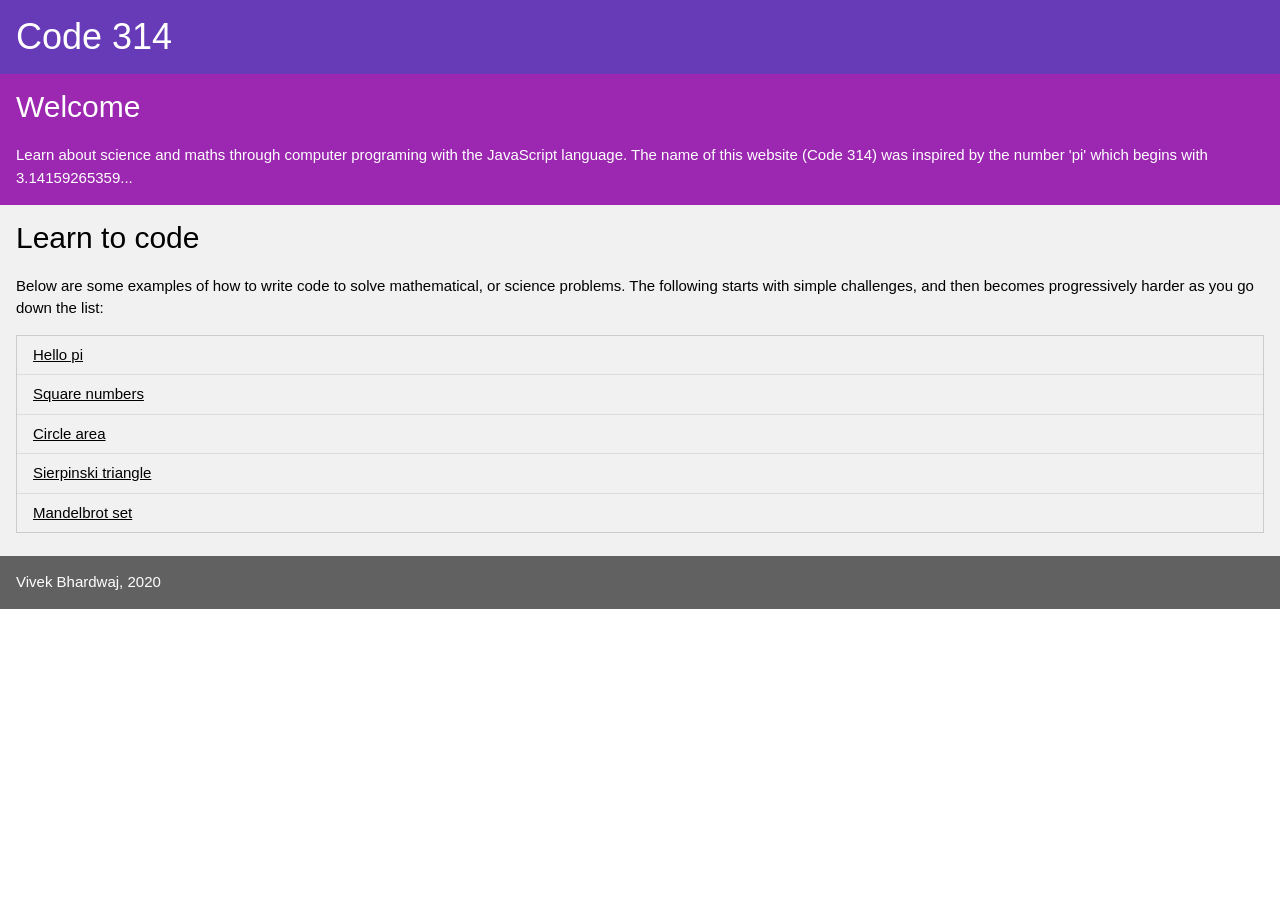
==== index.html @ 7703dee6 "Version 1.2 Using <h2> html tag" ====
<!DOCTYPE html>
<html>
  <meta name="viewport" content="width=device-width, initial-scale=1">
  <link rel="stylesheet" href="https://www.w3schools.com/w3css/4/w3.css">
  <!-- <link rel="stylesheet" href="w3.css"> -->

  <head>
    <title>Code 314</title>
  </head>

  <body>
    <div class="w3-container w3-deep-purple">
      <h1>Code 314</h1>
    </div>

    <div class="w3-container w3-purple">
      <h2>Welcome</h2>
      <p>Learn about science and maths through computer programing with the
        JavaScript language. The name of this website (Code 314) was inspired by
        the number 'pi' which begins with 3.14159265359...
        </body>
      </p>
    </div>

    <div class="w3-container w3-light-gray">
      <h2>Learn to code</h2>
      <p>Below are some examples of how to write code to solve mathematical, or
        science problems. The following starts with simple challenges, and
        then becomes progressively harder as you go down the list:<p>
      <ul class="w3-ul w3-border">
        <li><a href="helloPi.html">Hello pi</a></li>
        <li><a href="squareNumbers.html">Square numbers</a></li>
        <li><a href="circleArea.html">Circle area</a></li>
        <li><a href="sierpinski.html">Sierpinski triangle</a></li>
        <li><a href="mandelbrot.html">Mandelbrot set</a></li>
      </ul>
      <BR>
    </div>

    <div class="w3-container w3-dark-gray">
      <p>Vivek Bhardwaj, 2020</p>
    </div>
  </body>
</html>
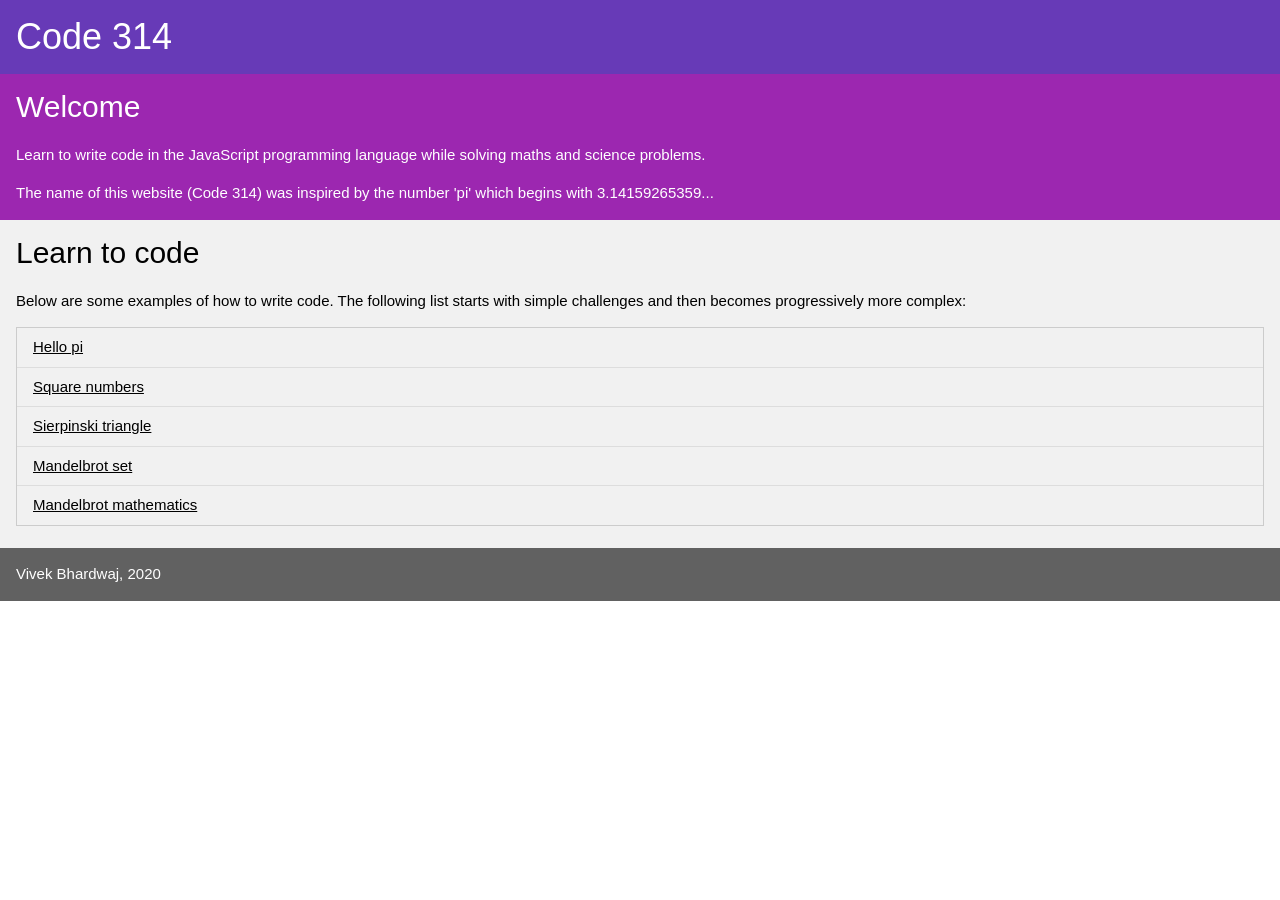
==== commit af8d8094: "Version 1.3" ====
--- a/index.html
+++ b/index.html
@@ -15,24 +15,24 @@
 
     <div class="w3-container w3-purple">
       <h2>Welcome</h2>
-      <p>Learn about science and maths through computer programing with the
-        JavaScript language. The name of this website (Code 314) was inspired by
+      <p>Learn to write code in the JavaScript programming language while
+        solving maths and science problems.</p>
+      <p>The name of this website (Code 314) was inspired by
         the number 'pi' which begins with 3.14159265359...
-        </body>
       </p>
     </div>
 
     <div class="w3-container w3-light-gray">
       <h2>Learn to code</h2>
-      <p>Below are some examples of how to write code to solve mathematical, or
-        science problems. The following starts with simple challenges, and
-        then becomes progressively harder as you go down the list:<p>
+      <p>Below are some examples of how to write code. The following list
+        starts with simple challenges and then becomes progressively more
+        complex:<p>
       <ul class="w3-ul w3-border">
         <li><a href="helloPi.html">Hello pi</a></li>
-        <li><a href="squareNumbers.html">Square numbers</a></li>
-        <li><a href="circleArea.html">Circle area</a></li>
+        <li><a href="squaredNumbers.html">Square numbers</a></li>
         <li><a href="sierpinski.html">Sierpinski triangle</a></li>
         <li><a href="mandelbrot.html">Mandelbrot set</a></li>
+        <li><a href="mandelbrotMath.html">Mandelbrot mathematics</a></li>
       </ul>
       <BR>
     </div>
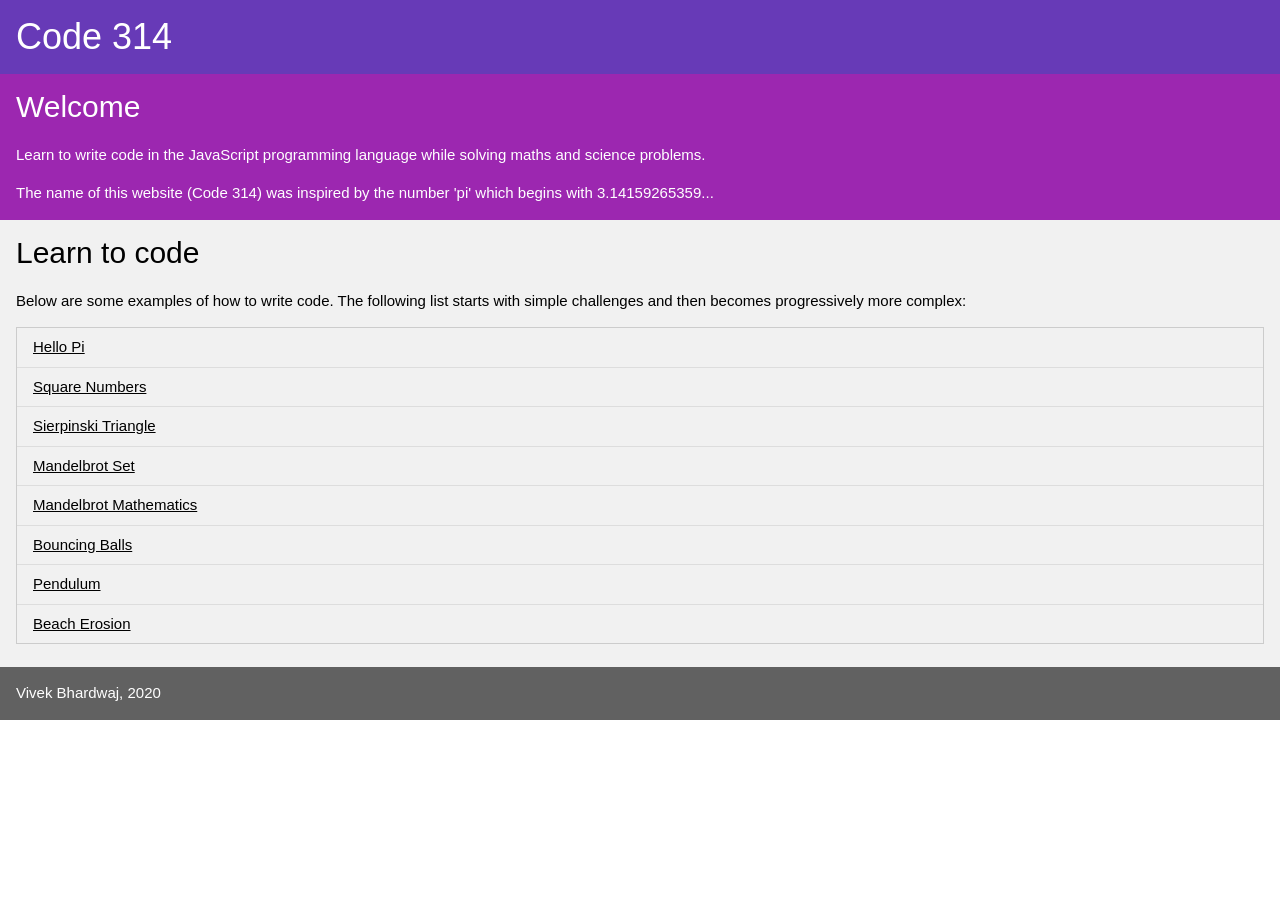
==== commit dcb57cdd: "Version 1.33 'See the code' now links directly to GitHub" ====
--- a/index.html
+++ b/index.html
@@ -28,11 +28,14 @@
         starts with simple challenges and then becomes progressively more
         complex:<p>
       <ul class="w3-ul w3-border">
-        <li><a href="helloPi.html">Hello pi</a></li>
-        <li><a href="squaredNumbers.html">Square numbers</a></li>
-        <li><a href="sierpinski.html">Sierpinski triangle</a></li>
-        <li><a href="mandelbrot.html">Mandelbrot set</a></li>
-        <li><a href="mandelbrotMath.html">Mandelbrot mathematics</a></li>
+        <li><a href="helloPi.html">Hello Pi</a></li>
+        <li><a href="squaredNumbers.html">Square Numbers</a></li>
+        <li><a href="sierpinski.html">Sierpinski Triangle</a></li>
+        <li><a href="mandelbrot.html">Mandelbrot Set</a></li>
+        <li><a href="mandelbrotMath.html">Mandelbrot Mathematics</a></li>
+        <li><a href="bouncingBalls.html">Bouncing Balls</a></li>
+        <li><a href="pendulum.html">Pendulum</a></li>
+        <li><a href="beachErosion.html">Beach Erosion</a></li>
       </ul>
       <BR>
     </div>
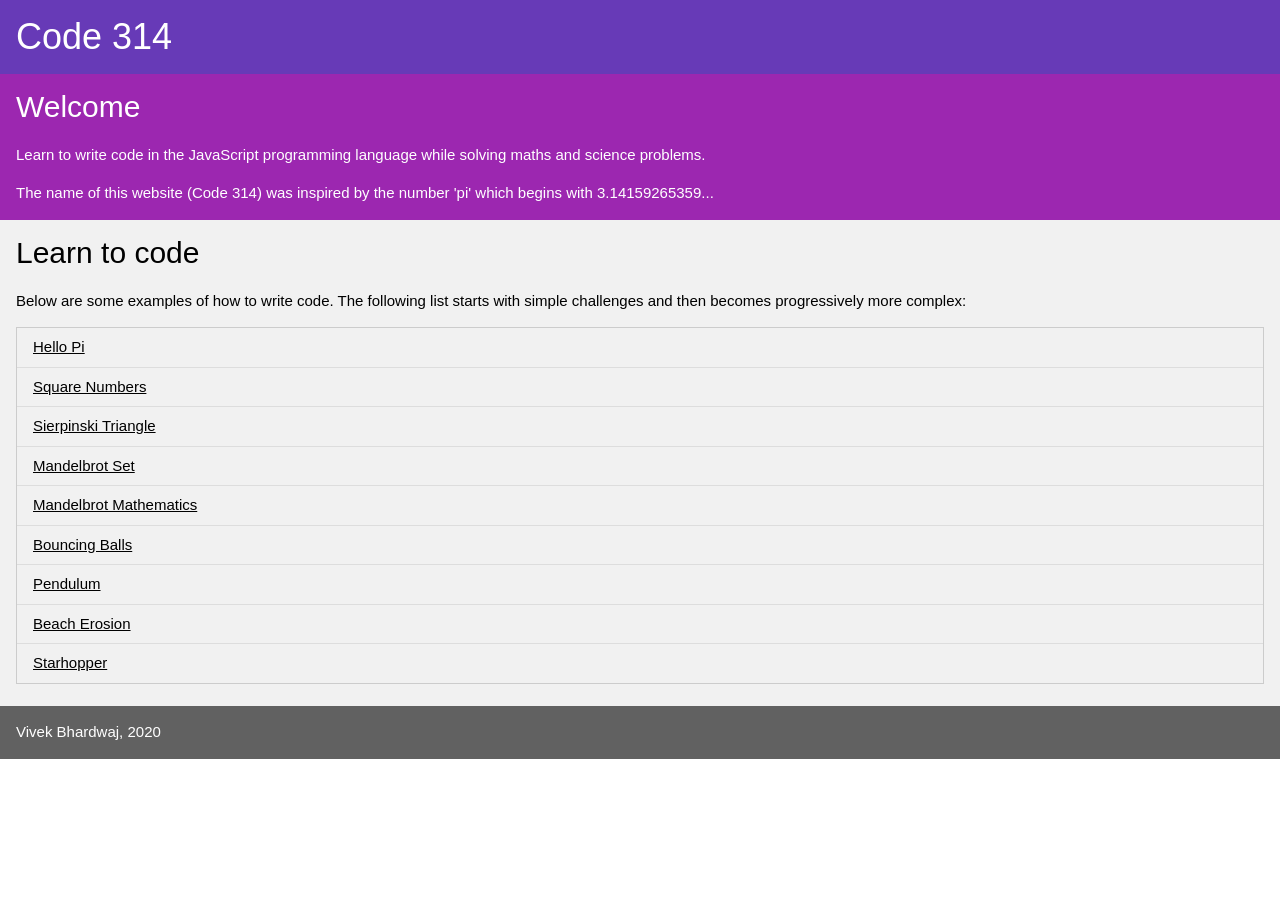
==== commit b510ea47: "Version 1.34 Added StarHopper" ====
--- a/index.html
+++ b/index.html
@@ -36,6 +36,7 @@
         <li><a href="bouncingBalls.html">Bouncing Balls</a></li>
         <li><a href="pendulum.html">Pendulum</a></li>
         <li><a href="beachErosion.html">Beach Erosion</a></li>
+        <li><a href="starhopper.html">Starhopper</a></li>
       </ul>
       <BR>
     </div>
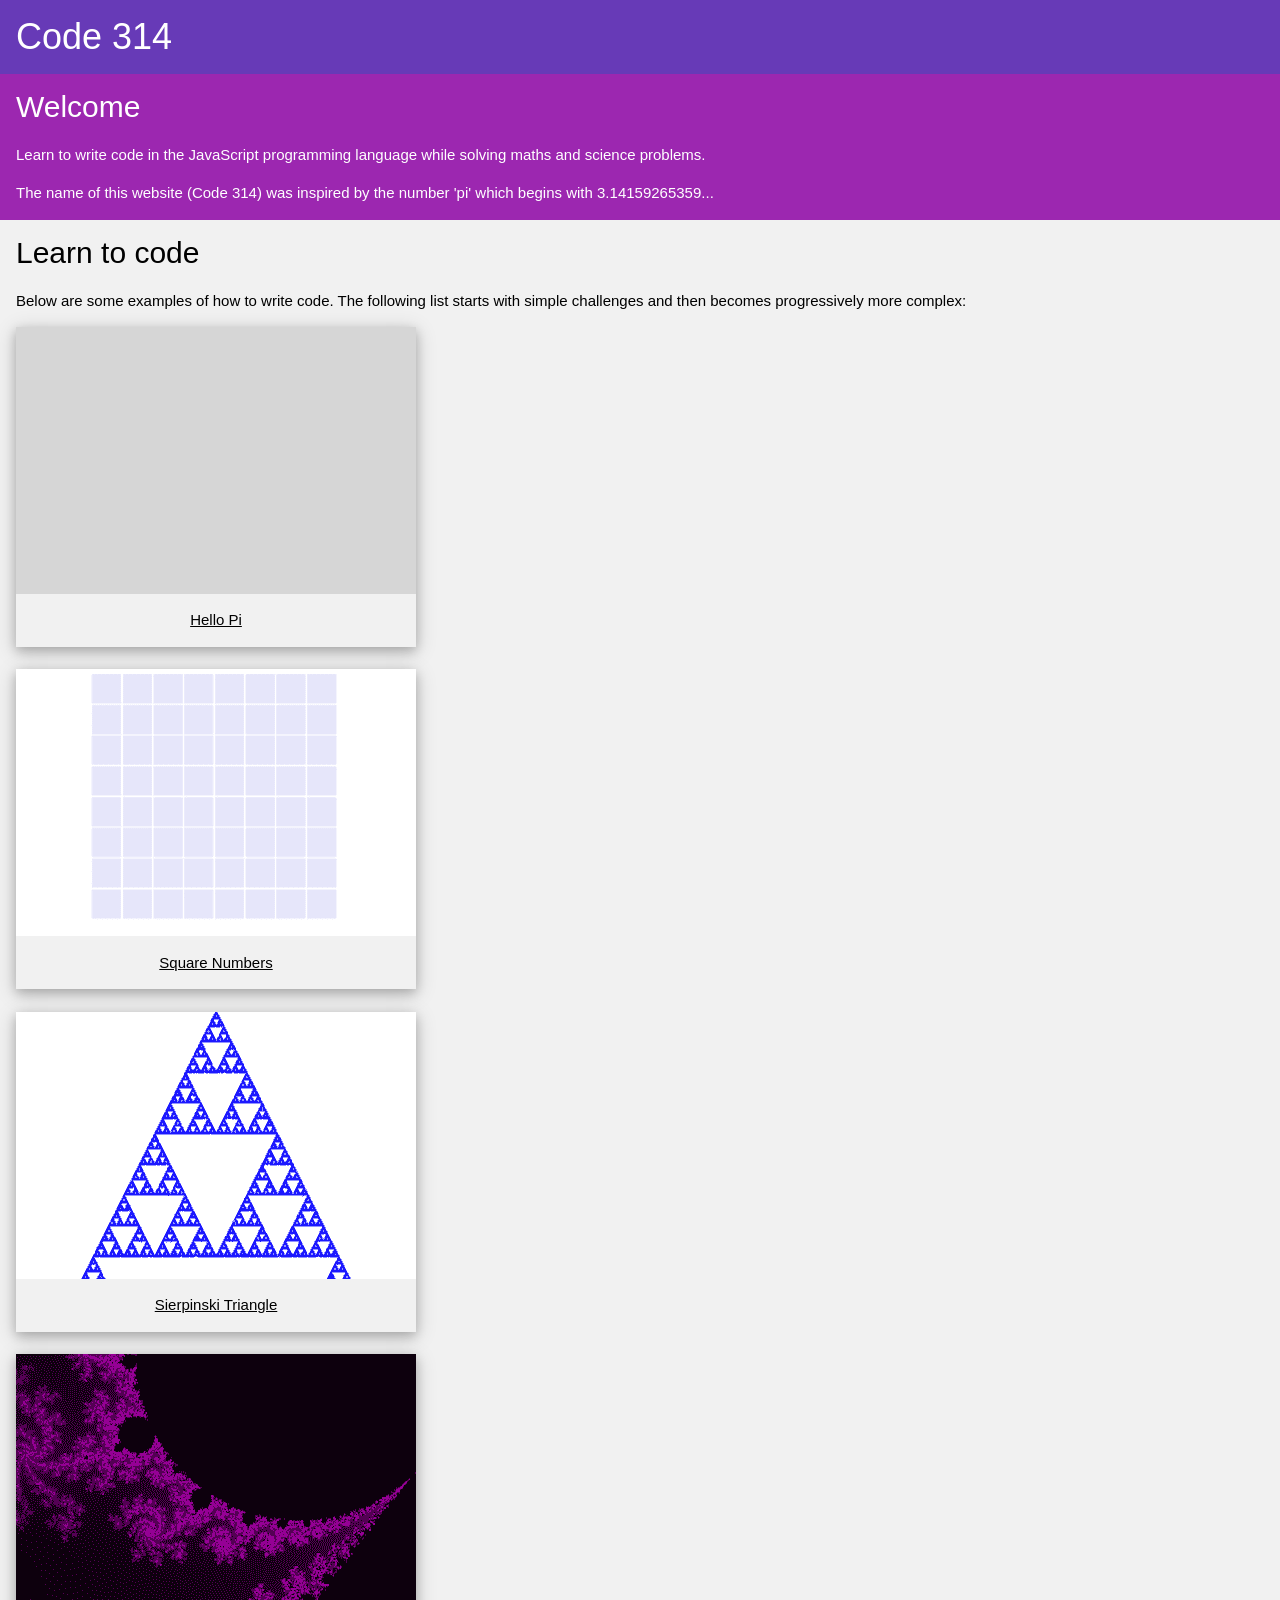
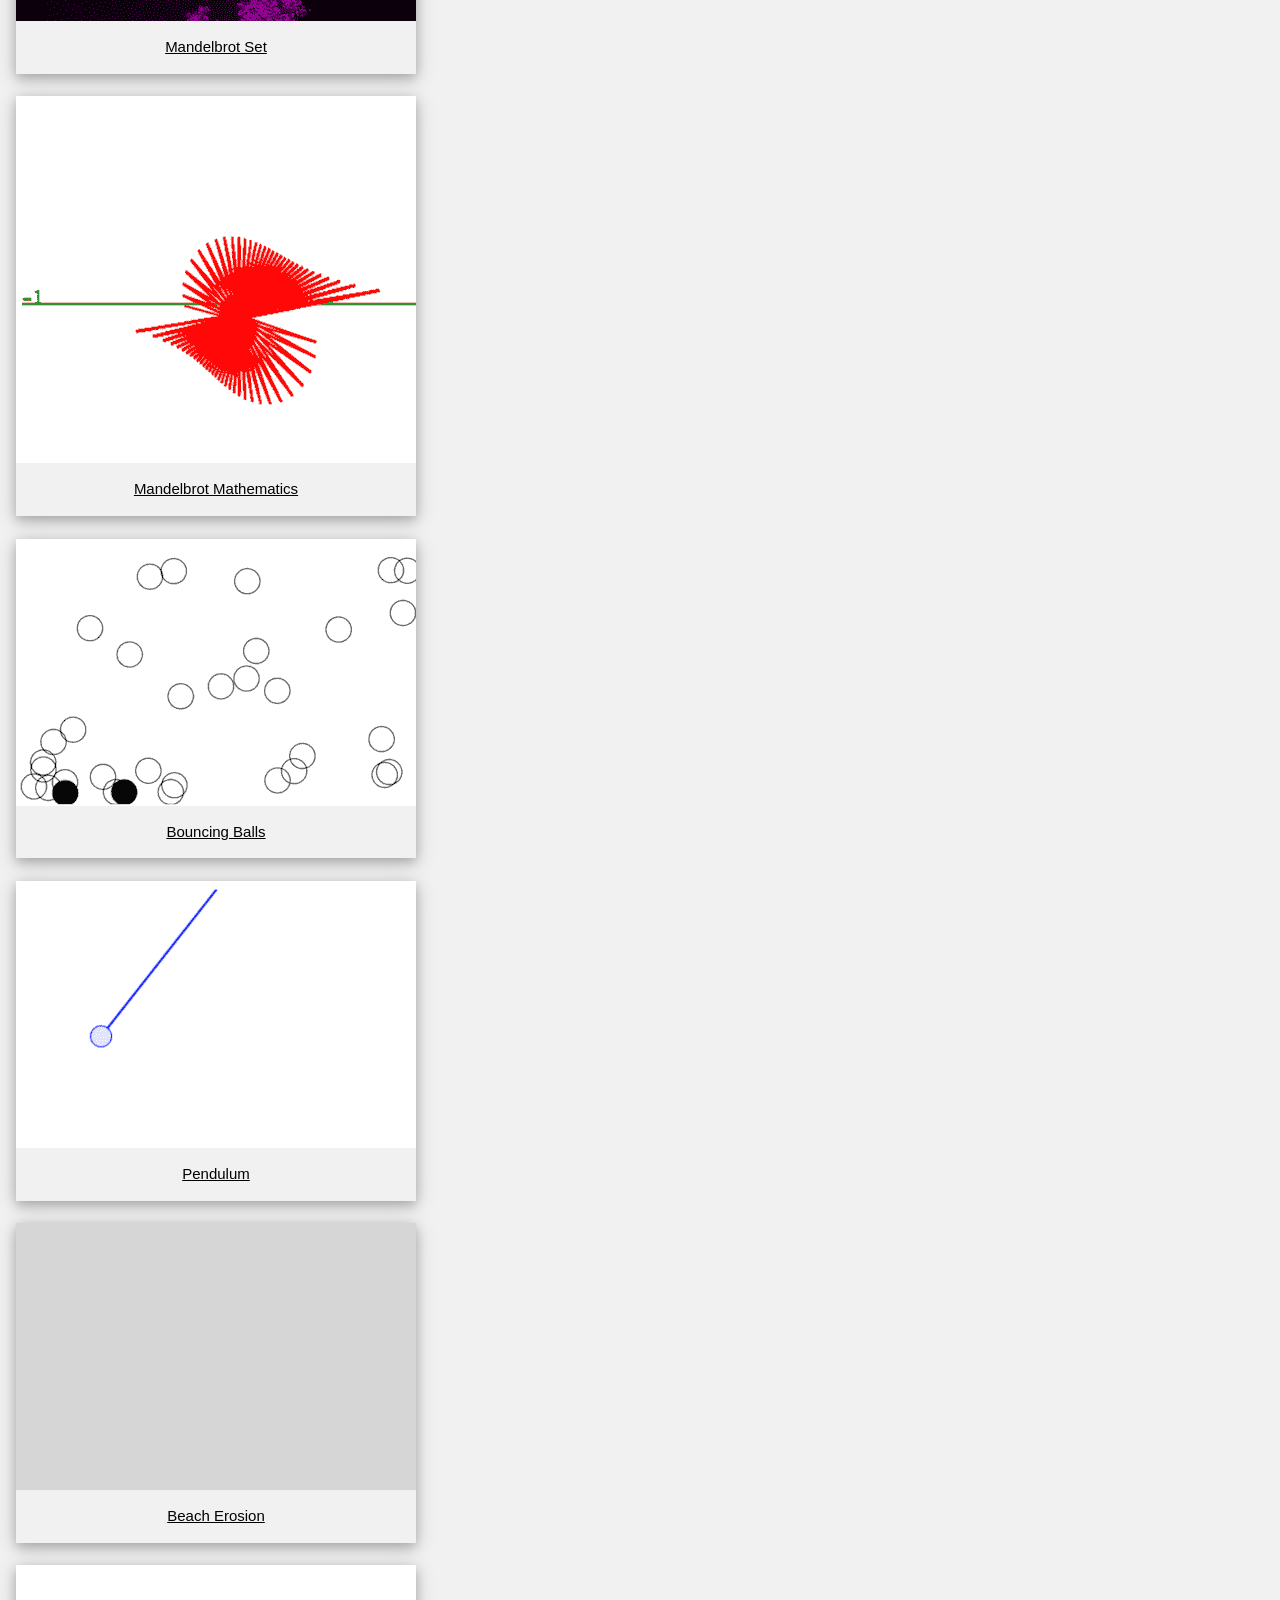
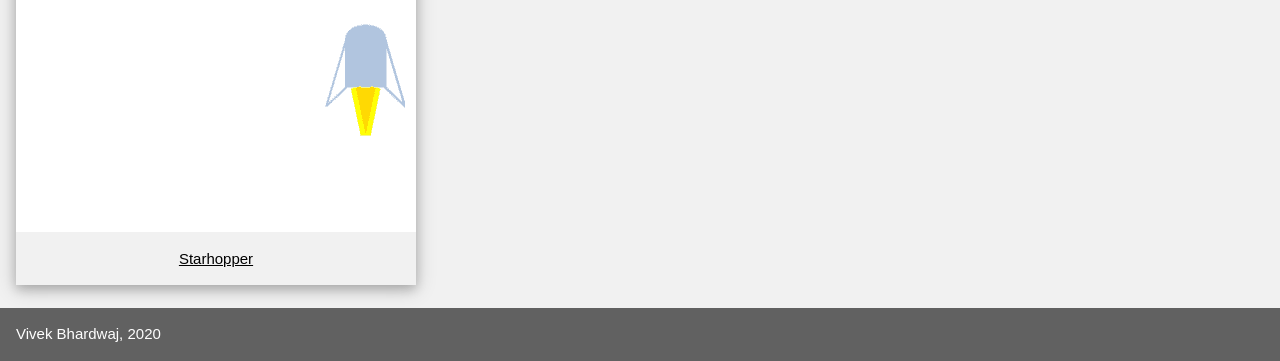
==== commit d3691aaf: "Version 1.35 Learn to Code section uses w3.css cards with images" ====
--- a/index.html
+++ b/index.html
@@ -27,17 +27,86 @@
       <p>Below are some examples of how to write code. The following list
         starts with simple challenges and then becomes progressively more
         complex:<p>
-      <ul class="w3-ul w3-border">
-        <li><a href="helloPi.html">Hello Pi</a></li>
-        <li><a href="squaredNumbers.html">Square Numbers</a></li>
-        <li><a href="sierpinski.html">Sierpinski Triangle</a></li>
-        <li><a href="mandelbrot.html">Mandelbrot Set</a></li>
-        <li><a href="mandelbrotMath.html">Mandelbrot Mathematics</a></li>
-        <li><a href="bouncingBalls.html">Bouncing Balls</a></li>
-        <li><a href="pendulum.html">Pendulum</a></li>
-        <li><a href="beachErosion.html">Beach Erosion</a></li>
-        <li><a href="starhopper.html">Starhopper</a></li>
-      </ul>
+      <a href="helloPi.html">
+        <div class="w3-card-4" style="width:400px">
+          <img src="awaitingImage.png" style="width:100%">
+          <div class="w3-container w3-center">
+            <p>Hello Pi</p>
+          </div>
+        </div>
+      </a>
+      <BR>
+      <a href="squaredNumbers.html">
+        <div class="w3-card-4" style="width:400px">
+          <img src="squaredNumbers.png" style="width:100%">
+          <div class="w3-container w3-center">
+            <p>Square Numbers</p>
+          </div>
+        </div>
+      </a>
+      <BR>
+      <a href="sierpinski.html">
+        <div class="w3-card-4" style="width:400px">
+          <img src="sierpinski.png" style="width:100%">
+          <div class="w3-container w3-center">
+            <p>Sierpinski Triangle</p>
+          </div>
+        </div>
+      </a>
+      <BR>
+      <a href="mandelbrot.html">
+        <div class="w3-card-4" style="width:400px">
+          <img src="mandelbrot.png" style="width:100%">
+          <div class="w3-container w3-center">
+            <p>Mandelbrot Set</p>
+          </div>
+        </div>
+      </a>
+      <BR>
+      <a href="mandelbrotMath.html">
+        <div class="w3-card-4" style="width:400px">
+          <img src="mandelbrotMath.png" style="width:100%">
+          <div class="w3-container w3-center">
+            <p>Mandelbrot Mathematics</p>
+          </div>
+        </div>
+      </a>
+      <BR>
+      <a href="bouncingBalls.html">
+        <div class="w3-card-4" style="width:400px">
+          <img src="bouncingBalls.png" style="width:100%">
+          <div class="w3-container w3-center">
+            <p>Bouncing Balls</p>
+          </div>
+        </div>
+      </a>
+      <BR>
+      <a href="pendulum.html">
+        <div class="w3-card-4" style="width:400px">
+          <img src="pendulum.png" style="width:100%">
+          <div class="w3-container w3-center">
+            <p>Pendulum</p>
+          </div>
+        </div>
+      </a>
+      <BR>
+      <a href="beachErosion.html">
+        <div class="w3-card-4" style="width:400px">
+          <img src="awaitingImage.png" style="width:100%">
+          <div class="w3-container w3-center">
+            <p>Beach Erosion</p>
+          </div>
+        </div>
+      </a>
+      <BR>
+      <a href="starhopper.html">
+        <div class="w3-card-4" style="width:400px">
+          <img src="starhopper.png" style="width:100%">
+          <div class="w3-container w3-center">
+            <p>Starhopper</p>
+          </div>
+        </div>
+      </a>
       <BR>
     </div>
 
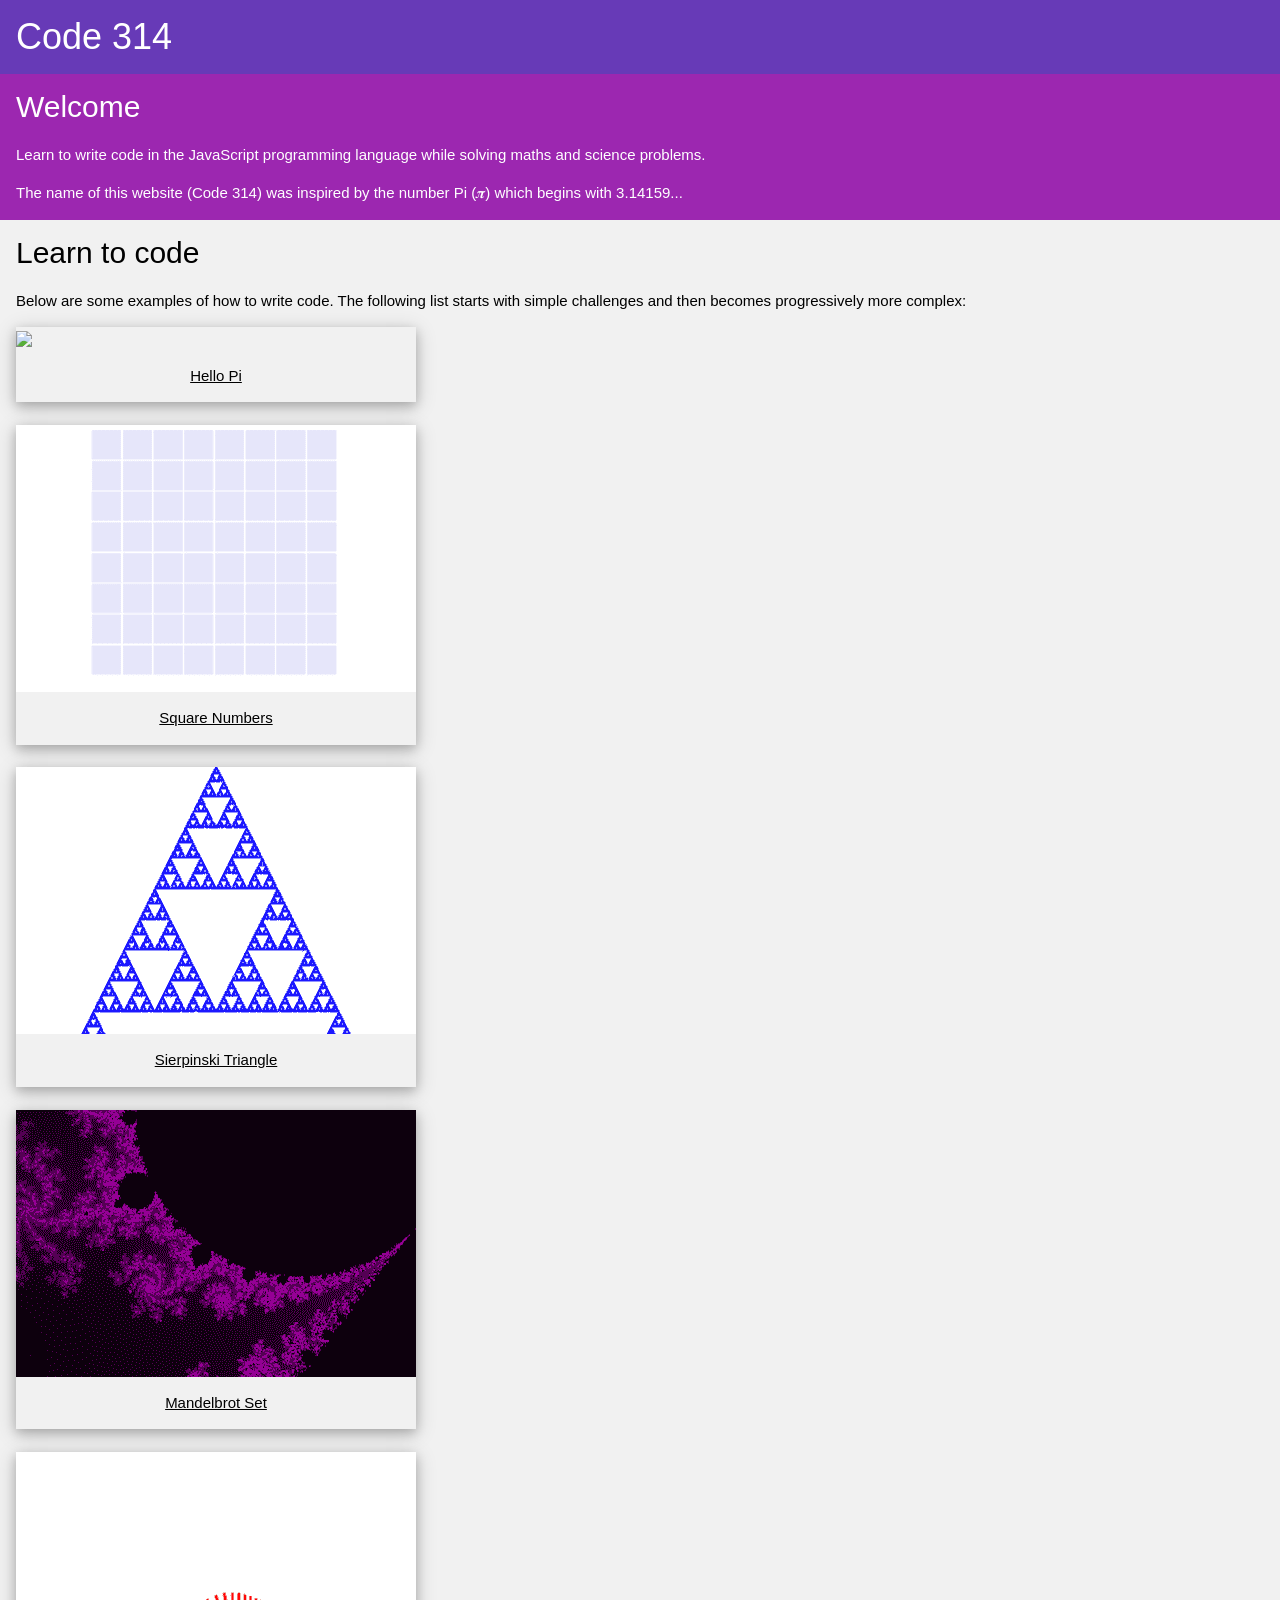
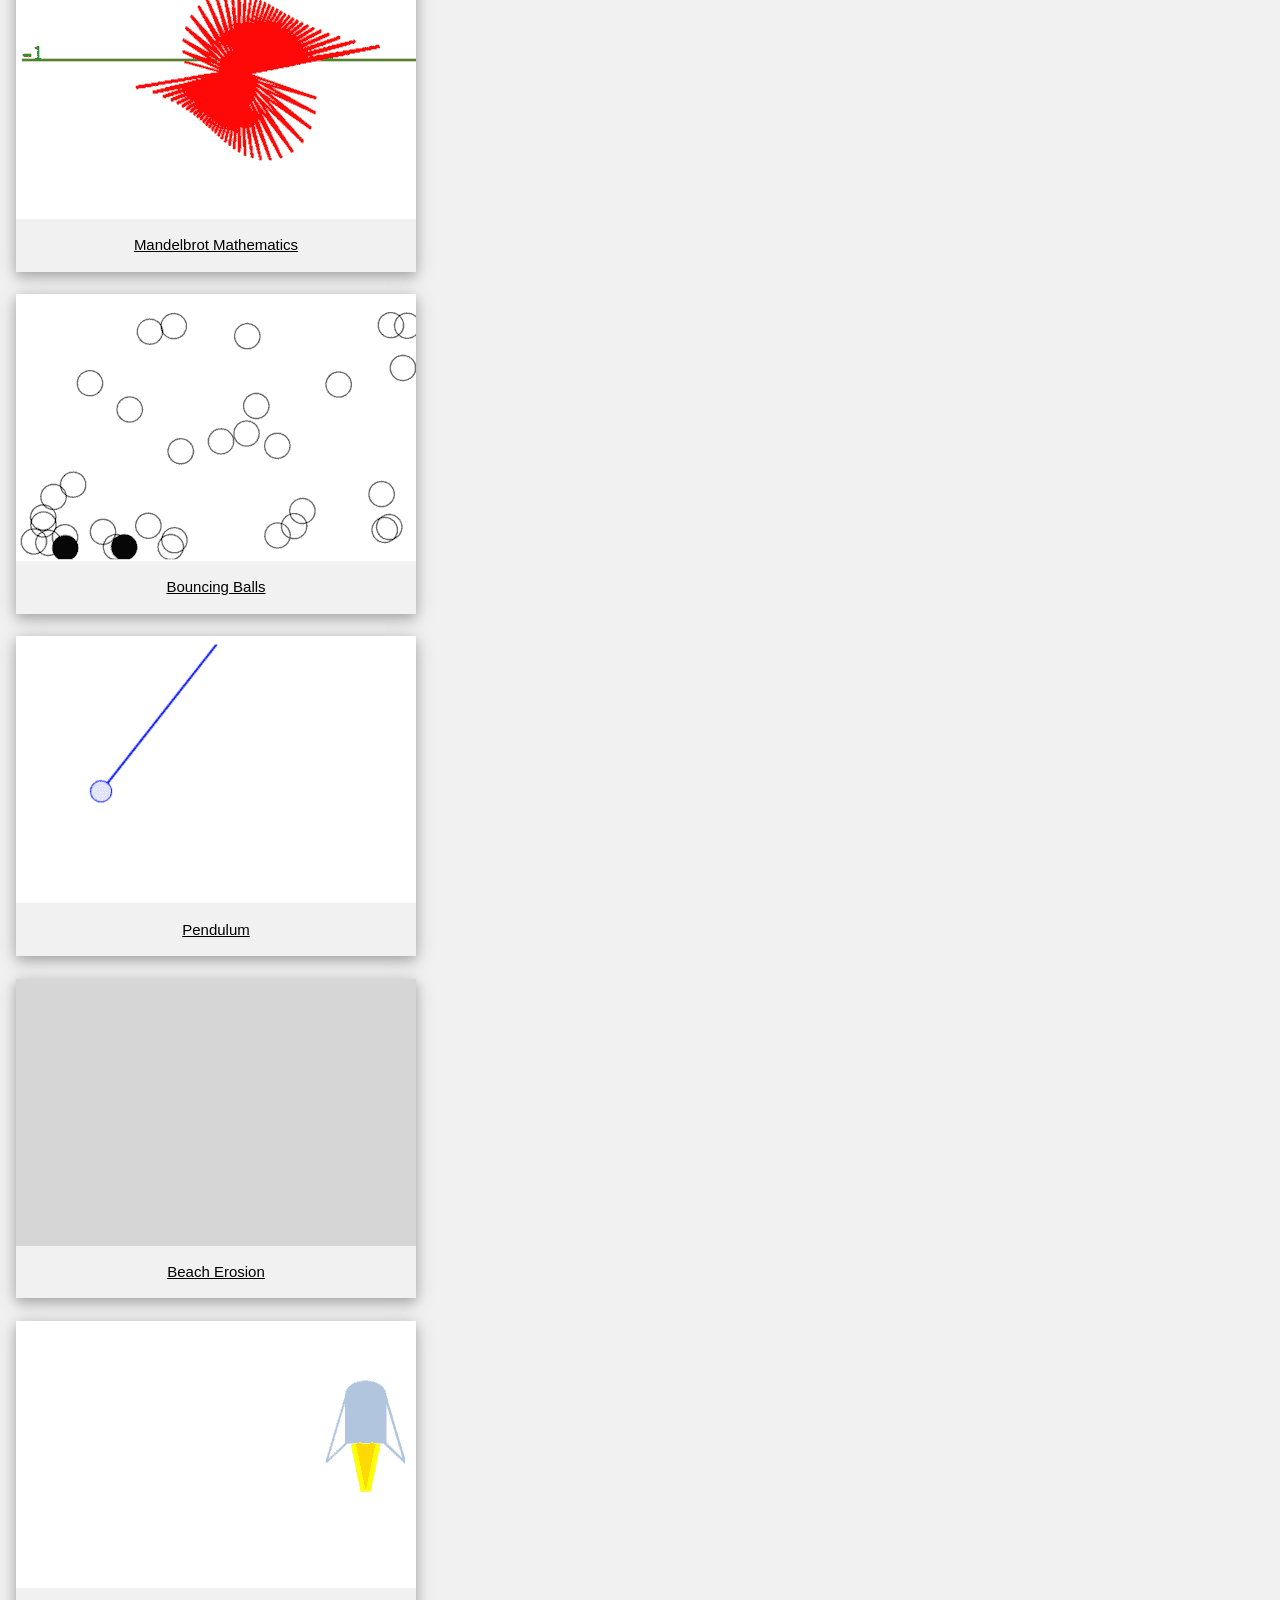
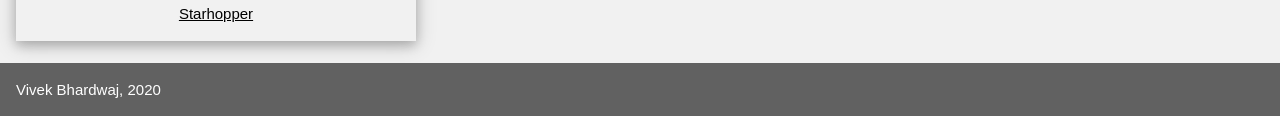
==== commit b886584a: "Version 1.36 Added helloPi link and image" ====
--- a/index.html
+++ b/index.html
@@ -18,7 +18,7 @@
       <p>Learn to write code in the JavaScript programming language while
         solving maths and science problems.</p>
       <p>The name of this website (Code 314) was inspired by
-        the number 'pi' which begins with 3.14159265359...
+        the number Pi (&#120645;) which begins with 3.14159...
       </p>
     </div>
 
@@ -28,8 +28,8 @@
         starts with simple challenges and then becomes progressively more
         complex:<p>
       <a href="helloPi.html">
-        <div class="w3-card-4" style="width:400px">
-          <img src="awaitingImage.png" style="width:100%">
+        <div class="w3-card-4" style="width:100%; max-width:400px">
+          <img src="helloPi.png" style="width:100%">
           <div class="w3-container w3-center">
             <p>Hello Pi</p>
           </div>
@@ -37,7 +37,7 @@
       </a>
       <BR>
       <a href="squaredNumbers.html">
-        <div class="w3-card-4" style="width:400px">
+        <div class="w3-card-4" style="width:100%; max-width:400px">
           <img src="squaredNumbers.png" style="width:100%">
           <div class="w3-container w3-center">
             <p>Square Numbers</p>
@@ -46,7 +46,7 @@
       </a>
       <BR>
       <a href="sierpinski.html">
-        <div class="w3-card-4" style="width:400px">
+        <div class="w3-card-4" style="width:100%; max-width:400px">
           <img src="sierpinski.png" style="width:100%">
           <div class="w3-container w3-center">
             <p>Sierpinski Triangle</p>
@@ -55,7 +55,7 @@
       </a>
       <BR>
       <a href="mandelbrot.html">
-        <div class="w3-card-4" style="width:400px">
+        <div class="w3-card-4" style="width:100%; max-width:400px">
           <img src="mandelbrot.png" style="width:100%">
           <div class="w3-container w3-center">
             <p>Mandelbrot Set</p>
@@ -64,7 +64,7 @@
       </a>
       <BR>
       <a href="mandelbrotMath.html">
-        <div class="w3-card-4" style="width:400px">
+        <div class="w3-card-4" style="width:100%; max-width:400px">
           <img src="mandelbrotMath.png" style="width:100%">
           <div class="w3-container w3-center">
             <p>Mandelbrot Mathematics</p>
@@ -73,7 +73,7 @@
       </a>
       <BR>
       <a href="bouncingBalls.html">
-        <div class="w3-card-4" style="width:400px">
+        <div class="w3-card-4" style="width:100%; max-width:400px">
           <img src="bouncingBalls.png" style="width:100%">
           <div class="w3-container w3-center">
             <p>Bouncing Balls</p>
@@ -82,7 +82,7 @@
       </a>
       <BR>
       <a href="pendulum.html">
-        <div class="w3-card-4" style="width:400px">
+        <div class="w3-card-4" style="width:100%; max-width:400px">
           <img src="pendulum.png" style="width:100%">
           <div class="w3-container w3-center">
             <p>Pendulum</p>
@@ -91,7 +91,7 @@
       </a>
       <BR>
       <a href="beachErosion.html">
-        <div class="w3-card-4" style="width:400px">
+        <div class="w3-card-4" style="width:100%; max-width:400px">
           <img src="awaitingImage.png" style="width:100%">
           <div class="w3-container w3-center">
             <p>Beach Erosion</p>
@@ -100,7 +100,7 @@
       </a>
       <BR>
       <a href="starhopper.html">
-        <div class="w3-card-4" style="width:400px">
+        <div class="w3-card-4" style="width:100%; max-width:400px">
           <img src="starhopper.png" style="width:100%">
           <div class="w3-container w3-center">
             <p>Starhopper</p>
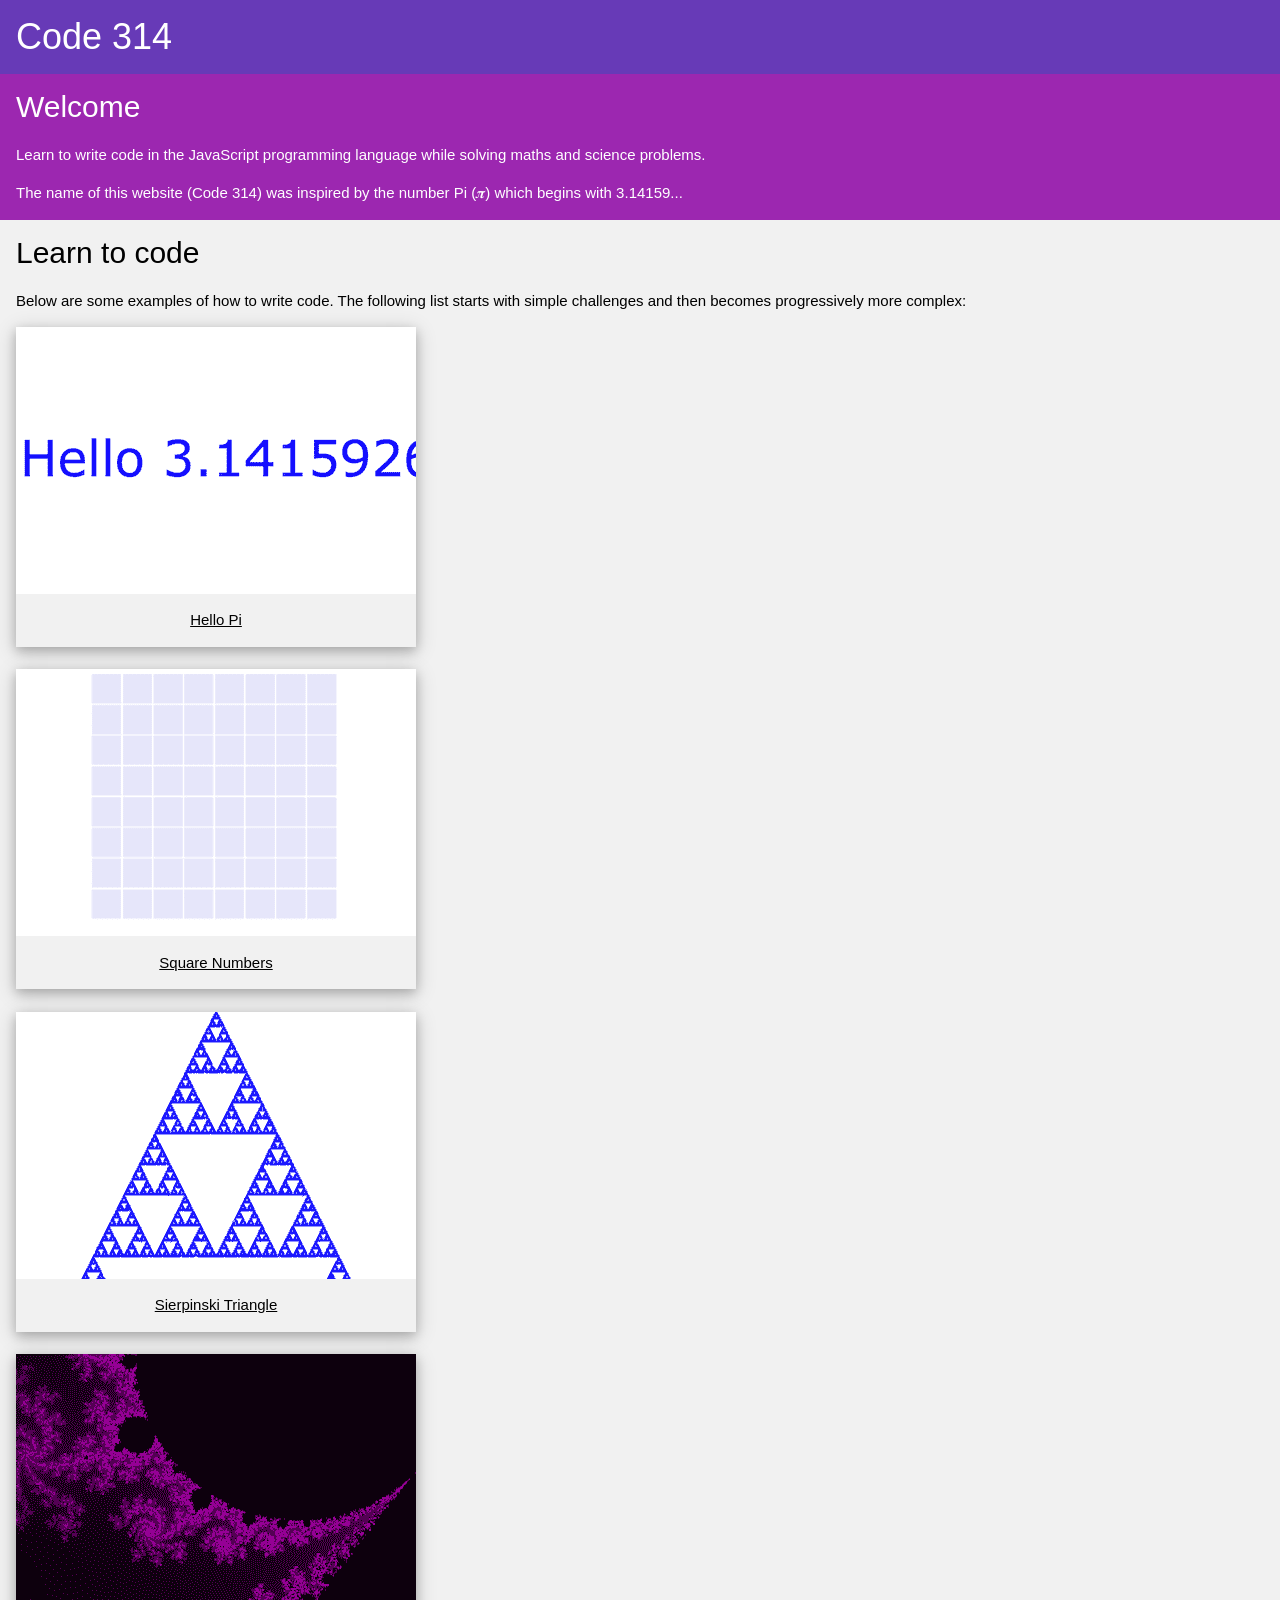
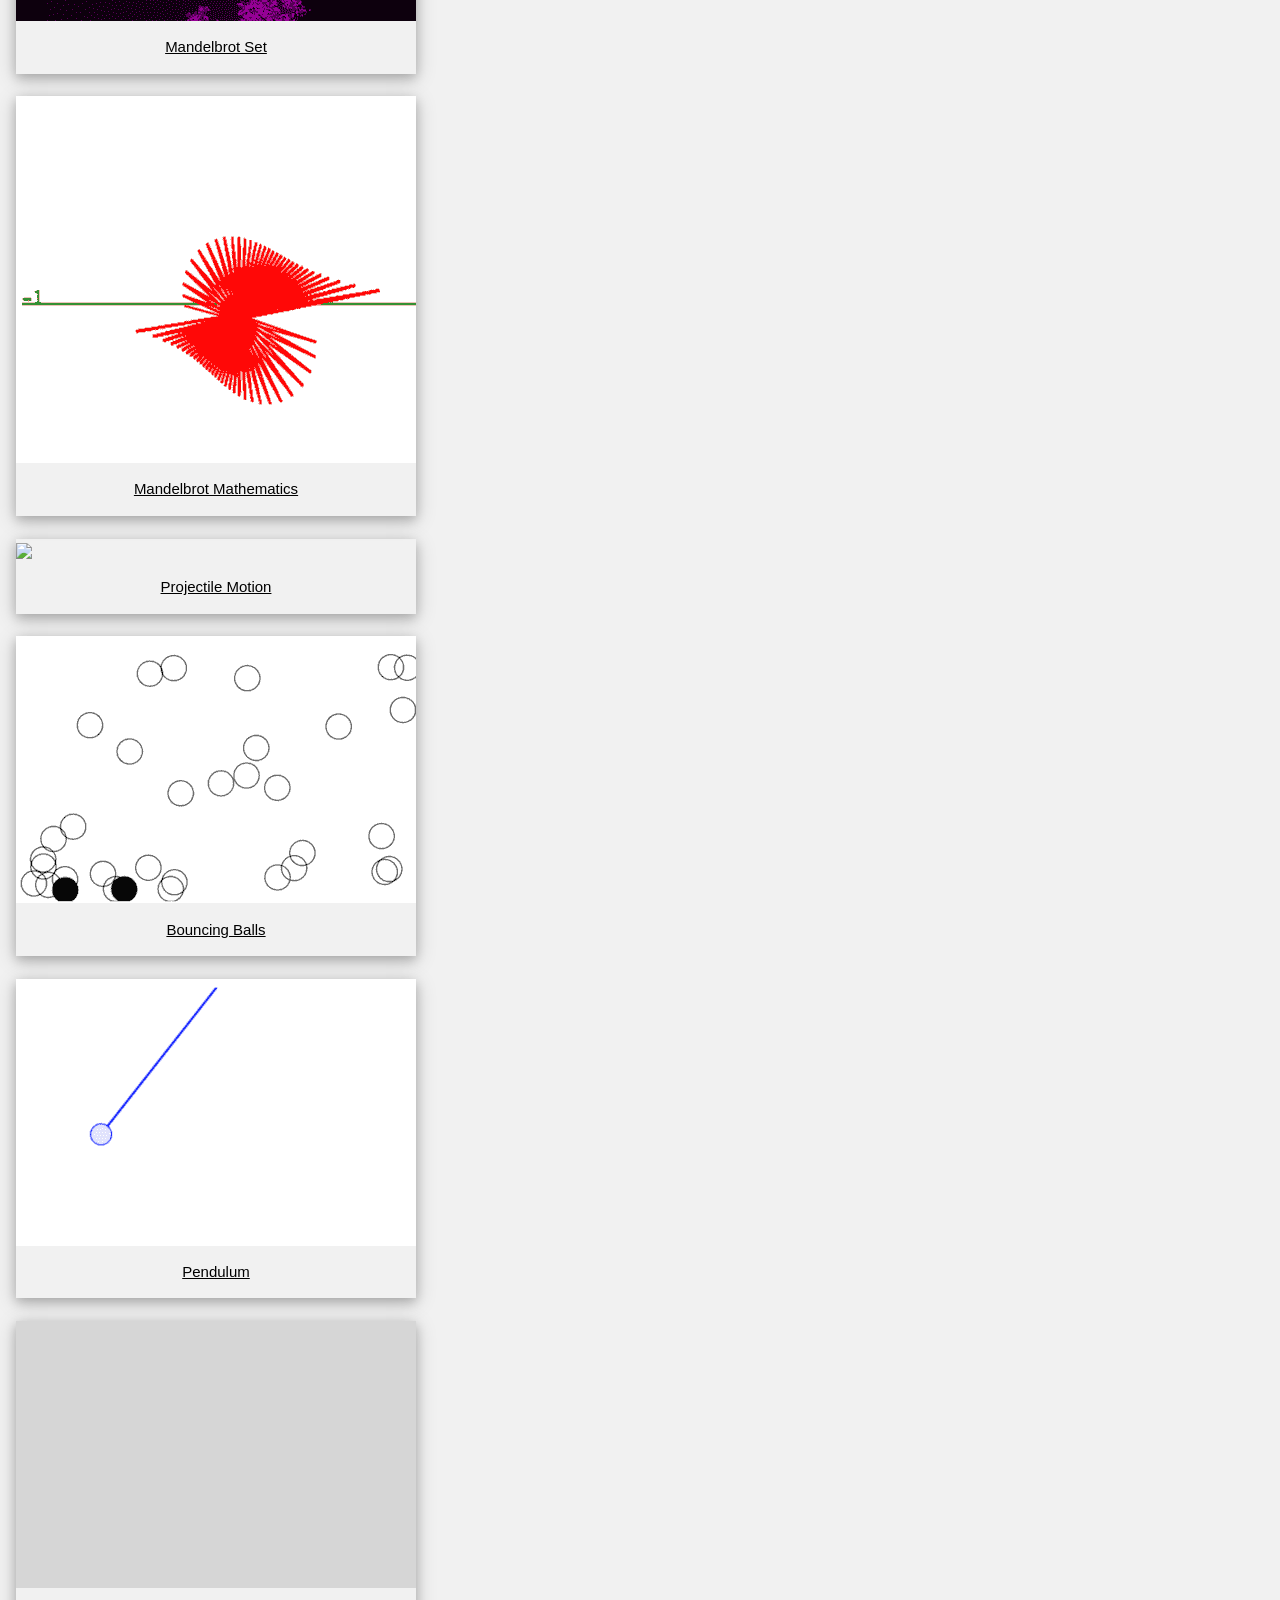
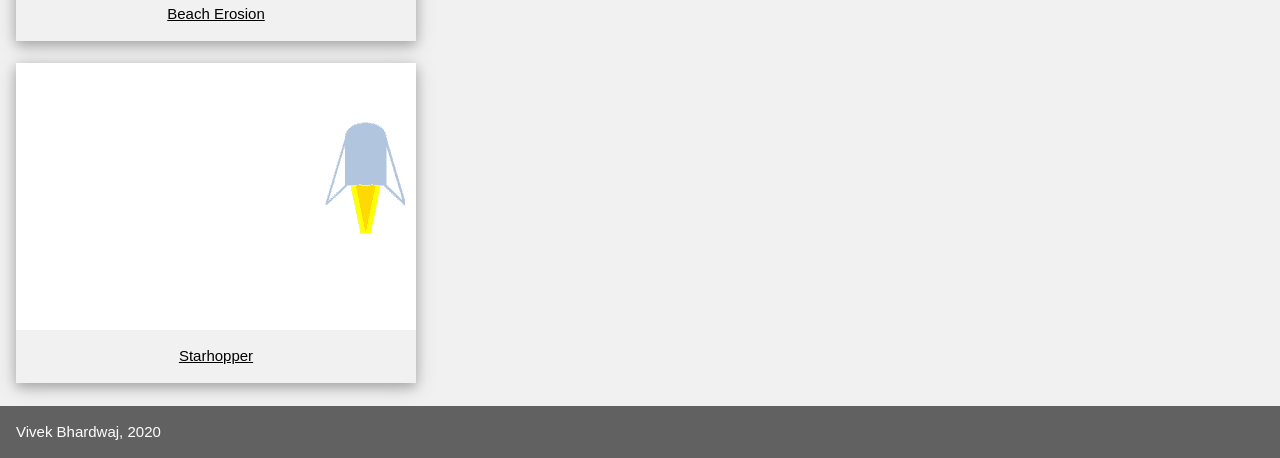
==== commit 7a6709fe: "Version 1.37 Added Projectile Motion" ====
--- a/index.html
+++ b/index.html
@@ -72,6 +72,15 @@
         </div>
       </a>
       <BR>
+      <a href="projectileMotion.html">
+        <div class="w3-card-4" style="width:100%; max-width:400px">
+          <img src="projectileMotion.png" style="width:100%">
+          <div class="w3-container w3-center">
+            <p>Projectile Motion</p>
+          </div>
+        </div>
+      </a>
+      <BR>
       <a href="bouncingBalls.html">
         <div class="w3-card-4" style="width:100%; max-width:400px">
           <img src="bouncingBalls.png" style="width:100%">
